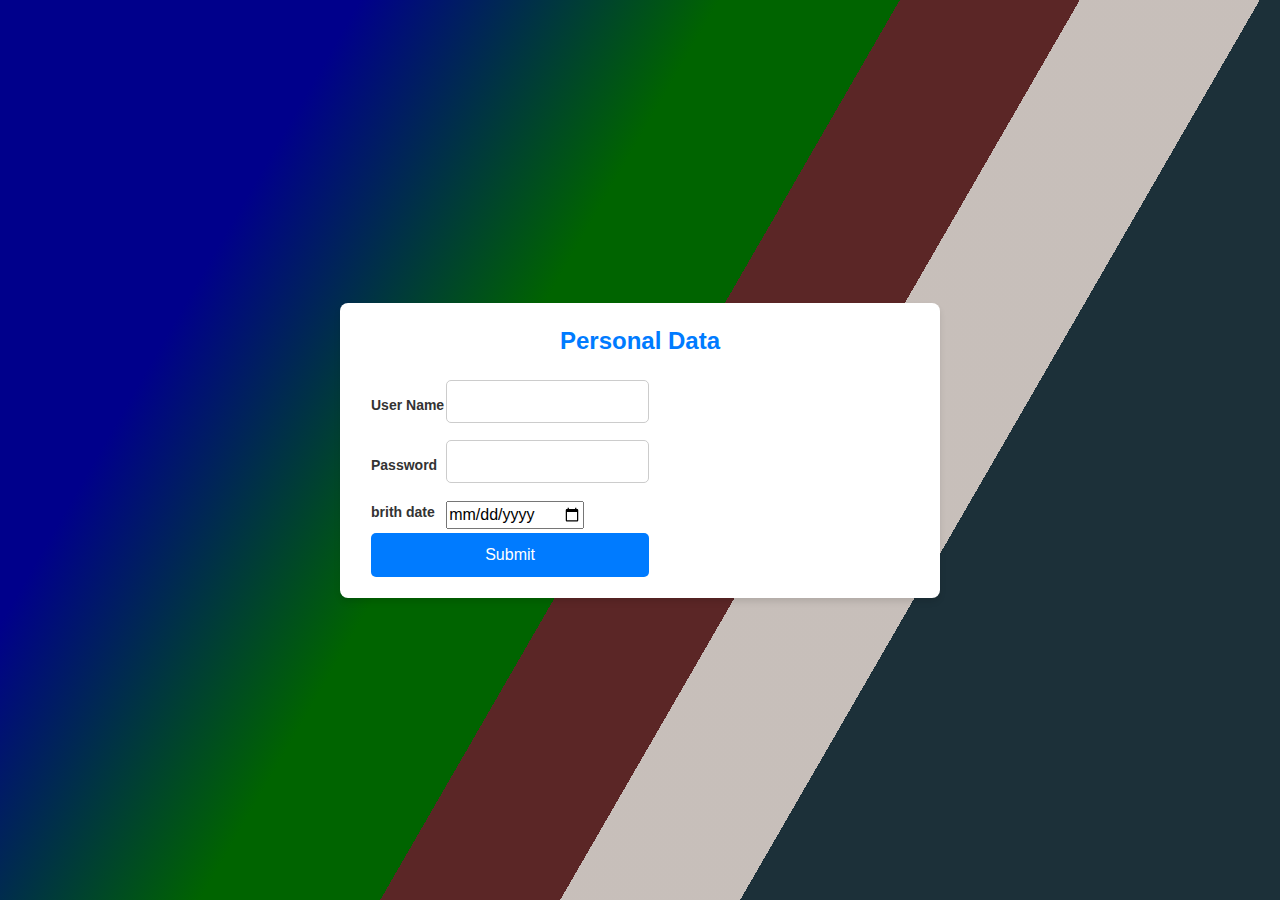
==== Login.html @ 17f1d3a8 "first commit" ====
<!DOCTYPE html>
<html lang="en">

<head>
    <meta charset="UTF-8">
    <meta name="viewport" content="width=device-width, initial-scale=1.0">
    <title>Login</title>
    <!-- Bootstrap CSS -->
    <link href="https://cdn.jsdelivr.net/npm/bootstrap@5.3.0/dist/css/bootstrap.min.css" rel="stylesheet">
</head>
<style>
    body {
        font-family: Arial, sans-serif;
        background-image: linear-gradient(120deg, darkblue 20%, darkgreen 40%, darkgreen 50%, rgb(91, 38, 38) 50%, rgb(91, 38, 38) 60%, rgba(70, 43, 27, 0.3) 60%, rgba(70, 43, 27, 0.3) 70%, rgb(28, 48, 57) 70%);
        display: flex;
        justify-content: center;
        align-items: center;
        height: 100vh;
        margin: 0;
    }

    form {
        background: #fff;
        padding: 20px 30px;
        border-radius: 8px;
        box-shadow: 0 4px 6px rgba(0, 0, 0, 0.1);
        width: 600px;
        /* text-align: center;
        align-items: center; */
    }

    fieldset {
        border: none;
        padding: 0;
        margin: 0;
    }

    legend {
        font-size: 24px;
        font-weight: bold;
        color: #007bff;
        text-align: center;
        margin-bottom: 20px;
    }

    label {
        font-size: 14px;
        font-weight: bold;
        margin-bottom: 8px;
        display: inline-block;
        color: #333;
    }

    input[type="text"],
    input[type="password"] {
        width: 100%;
        padding: 10px;
        border: 1px solid #ccc;
        border-radius: 5px;
        margin-bottom: 15px;
        font-size: 14px;
    }

    input[type="text"]:focus,
    input[type="password"]:focus {
        outline: none;
        border-color: #007bff;
        box-shadow: 0 0 5px rgba(0, 123, 255, 0.25);
    }

    table tr {
        align-items: center;
    }

    input[type="button"] {
        background-color: #007bff;
        color: #fff;
        border: none;
        padding: 10px;
        border-radius: 5px;
        width: 100%;
        font-size: 16px;
        cursor: pointer;
        transition: background-color 0.3s;
    }

    input[type="button"]:hover {
        background-color: #0056b3;
    }
</style>


<body>
    <form id="datauser">
        <fieldset>
            <legend>Personal Data</legend>
            <table>
                <tr>
                    <td>
                        <label for="uname">User Name</label>
                    </td>
                    <td>
                        <input type="text" name="uname" id="uname" required />
                    </td>
                </tr>
                <br>
                <tr>
                    <td>
                        <label for="pass">Password</label>
                    </td>
                    <td>
                        <input type="password" name="pass" id="pass" required />
                    </td>
                </tr>
                <tr>
                    <td>
                        <label for="bd">brith date</label>
                    </td>
                    <td>
                        <input type="date" name="bd" id="bd" required />
                    </td>
                </tr>
                <tr>
                    <td colspan="2">
                        <input type="button" value="Submit" id="sub" />
                    </td>
                </tr>
            </table>
        </fieldset>
    </form>

    <script>

        const username = document.getElementById("uname");
        const sub = document.getElementById("sub");


        sub.addEventListener("click", function () {
            const userNameValue = username.value;
            localStorage.setItem("username", userNameValue);
            window.location.href = "index.html"; ر
        });
    </script>
</body>

</html>
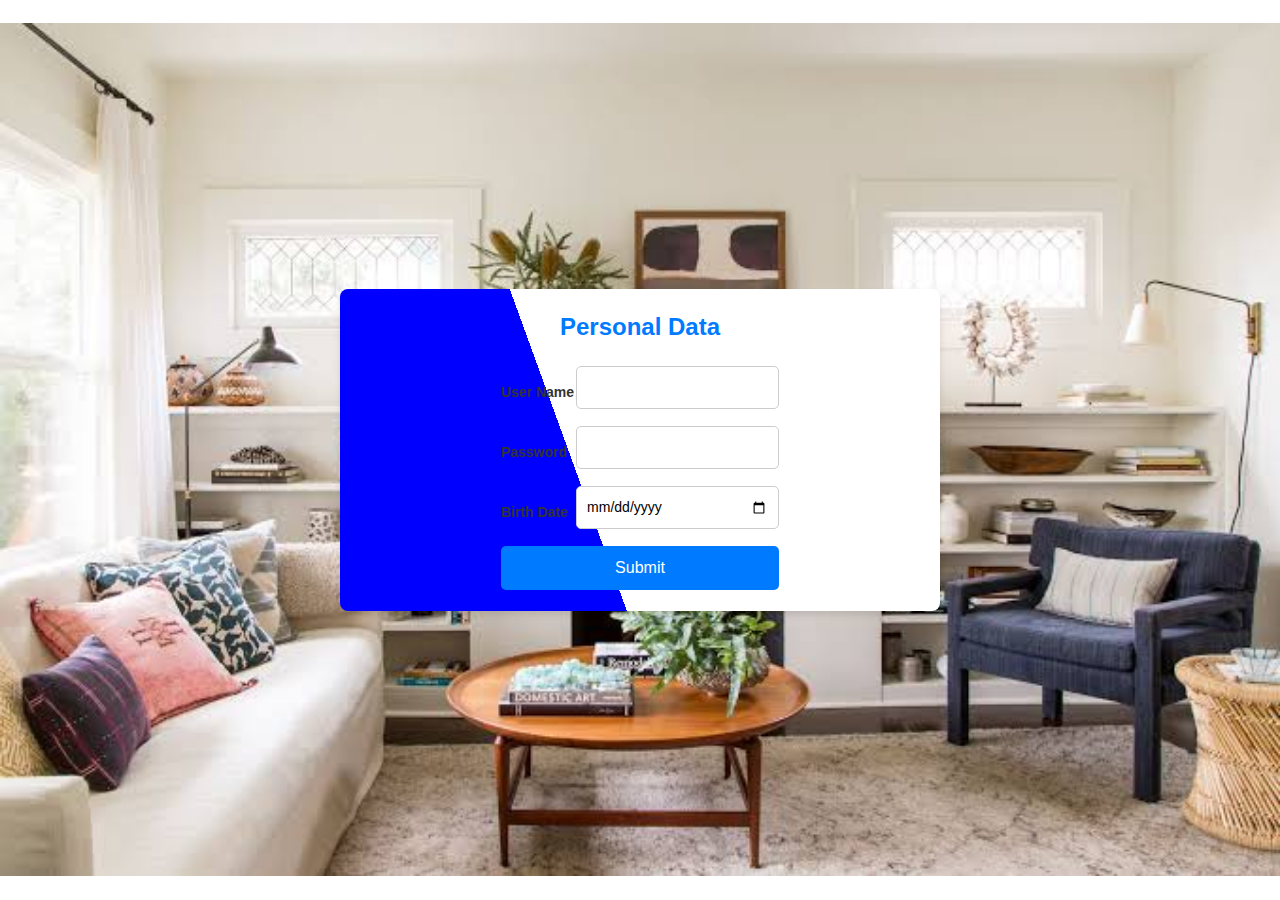
==== commit a5621648: "." ====
--- a/Login.html
+++ b/Login.html
@@ -7,118 +7,116 @@
     <title>Login</title>
     <!-- Bootstrap CSS -->
     <link href="https://cdn.jsdelivr.net/npm/bootstrap@5.3.0/dist/css/bootstrap.min.css" rel="stylesheet">
-</head>
-<style>
-    body {
-        font-family: Arial, sans-serif;
-        background-image: linear-gradient(120deg, darkblue 20%, darkgreen 40%, darkgreen 50%, rgb(91, 38, 38) 50%, rgb(91, 38, 38) 60%, rgba(70, 43, 27, 0.3) 60%, rgba(70, 43, 27, 0.3) 70%, rgb(28, 48, 57) 70%);
-        display: flex;
-        justify-content: center;
-        align-items: center;
-        height: 100vh;
-        margin: 0;
-    }
+    <style>
+        body {
+            font-family: Arial, sans-serif;
+            background-image: url('./img/images (4).jpeg');
+            background-repeat: no-repeat;
+            background-size: 100%;
+            background-position: center;
+            background-clip: content-box;
 
-    form {
-        background: #fff;
-        padding: 20px 30px;
-        border-radius: 8px;
-        box-shadow: 0 4px 6px rgba(0, 0, 0, 0.1);
-        width: 600px;
-        /* text-align: center;
-        align-items: center; */
-    }
+            /* background-image: linear-gradient(120deg, darkblue 20%, darkgreen 40%, darkgreen 50%, rgb(91, 38, 38) 50%, rgb(91, 38, 38) 60%, rgba(70, 43, 27, 0.3) 60%, rgba(70, 43, 27, 0.3) 70%, rgb(28, 48, 57) 70%); */
+            display: flex;
+            justify-content: center;
+            align-items: center;
+            height: 100vh;
+            margin: 0;
+        }
 
-    fieldset {
-        border: none;
-        padding: 0;
-        margin: 0;
-    }
-
-    legend {
-        font-size: 24px;
-        font-weight: bold;
-        color: #007bff;
-        text-align: center;
-        margin-bottom: 20px;
-    }
-
-    label {
-        font-size: 14px;
-        font-weight: bold;
-        margin-bottom: 8px;
-        display: inline-block;
-        color: #333;
-    }
-
-    input[type="text"],
-    input[type="password"] {
-        width: 100%;
-        padding: 10px;
-        border: 1px solid #ccc;
-        border-radius: 5px;
-        margin-bottom: 15px;
-        font-size: 14px;
-    }
-
-    input[type="text"]:focus,
-    input[type="password"]:focus {
-        outline: none;
-        border-color: #007bff;
-        box-shadow: 0 0 5px rgba(0, 123, 255, 0.25);
-    }
-
-    table tr {
-        align-items: center;
-    }
-
-    input[type="button"] {
-        background-color: #007bff;
-        color: #fff;
-        border: none;
-        padding: 10px;
-        border-radius: 5px;
-        width: 100%;
-        font-size: 16px;
-        cursor: pointer;
-        transition: background-color 0.3s;
-    }
-
-    input[type="button"]:hover {
-        background-color: #0056b3;
-    }
-</style>
+        form {
 
 
+            display: flex;
+            justify-content: center;
+            align-content: center;
+            text-align: start;
+            background: #fff;
+            padding: 20px 30px;
+            border-radius: 8px;
+            box-shadow: 0 4px 6px rgba(0, 0, 0, 0.1);
+            width: 600px;
+        }
+
+
+        fieldset {
+            border: none;
+            padding: 0;
+            margin: 0;
+        }
+
+        legend {
+            font-size: 24px;
+            font-weight: bold;
+            color: #007bff;
+            text-align: center;
+            margin-bottom: 20px;
+        }
+
+        label {
+            font-size: 14px;
+            font-weight: bold;
+            margin-bottom: 8px;
+            display: inline-block;
+            color: #333;
+        }
+
+        input[type="text"],
+        input[type="password"],
+        input[type="date"] {
+            width: 100%;
+            padding: 10px;
+            border: 1px solid #ccc;
+            border-radius: 5px;
+            margin-bottom: 15px;
+            font-size: 14px;
+        }
+
+        input[type="text"]:focus,
+        input[type="password"]:focus,
+        input[type="date"]:focus {
+            outline: none;
+            border-color: #007bff;
+            box-shadow: 0 0 5px rgba(0, 123, 255, 0.25);
+        }
+
+        input[type="button"] {
+
+            background-color: #007bff;
+            color: #fff;
+            border: none;
+            padding: 10px;
+            border-radius: 5px;
+            width: 100%;
+
+            font-size: 16px;
+            cursor: pointer;
+            transition: background-color 0.3s;
+        }
+
+        input[type="button"]:hover {
+            background-color: #0056b3;
+        }
+    </style>
+</head>
+
 <body>
-    <form id="datauser">
+    <form id="datauser" style="background-image:linear-gradient(70deg,blue 40%,white 40%);  ">
         <fieldset>
             <legend>Personal Data</legend>
             <table>
                 <tr>
-                    <td>
-                        <label for="uname">User Name</label>
-                    </td>
-                    <td>
-                        <input type="text" name="uname" id="uname" required />
-                    </td>
-                </tr>
-                <br>
-                <tr>
-                    <td>
-                        <label for="pass">Password</label>
-                    </td>
-                    <td>
-                        <input type="password" name="pass" id="pass" required />
-                    </td>
+                    <td><label for="uname">User Name</label></td>
+                    <td><input type="text" name="uname" id="uname" required /></td>
                 </tr>
                 <tr>
-                    <td>
-                        <label for="bd">brith date</label>
-                    </td>
-                    <td>
-                        <input type="date" name="bd" id="bd" required />
-                    </td>
+                    <td><label for="pass">Password</label></td>
+                    <td><input type="password" name="pass" id="pass" required /></td>
+                </tr>
+                <tr>
+                    <td><label for="bd">Birth Date</label></td>
+                    <!-- YYYY-MM-DD -->
+                    <td><input type="date" name="bd" id="bd" min="2008-05-05" max="2024-05-05" required /></td>
                 </tr>
                 <tr>
                     <td colspan="2">
@@ -130,15 +128,32 @@
     </form>
 
     <script>
+        const usernameField = document.getElementById("uname");
+        const passwordField = document.getElementById("pass");
+        const birthdateField = document.getElementById("bd");
+        const submitButton = document.getElementById("sub");
 
-        const username = document.getElementById("uname");
-        const sub = document.getElementById("sub");
+        submitButton.addEventListener("click", function () {
+            // Validate all fields
+            if (!usernameField.value.trim()) {
+                alert("Please enter a username.");
+                return;
+            }
 
+            if (!passwordField.value.trim()) {
+                alert("Please enter a password.");
+                return;
+            }
 
-        sub.addEventListener("click", function () {
-            const userNameValue = username.value;
-            localStorage.setItem("username", userNameValue);
-            window.location.href = "index.html"; ر
+            if (!birthdateField.value.trim()) {
+                alert("Please select your birth date.");
+                return;
+            }
+
+            // Save username to sessionStorage
+            sessionStorage.setItem("username", usernameField.value);
+            alert("Form submitted successfully!");
+            window.location.href = "index.html";
         });
     </script>
 </body>
